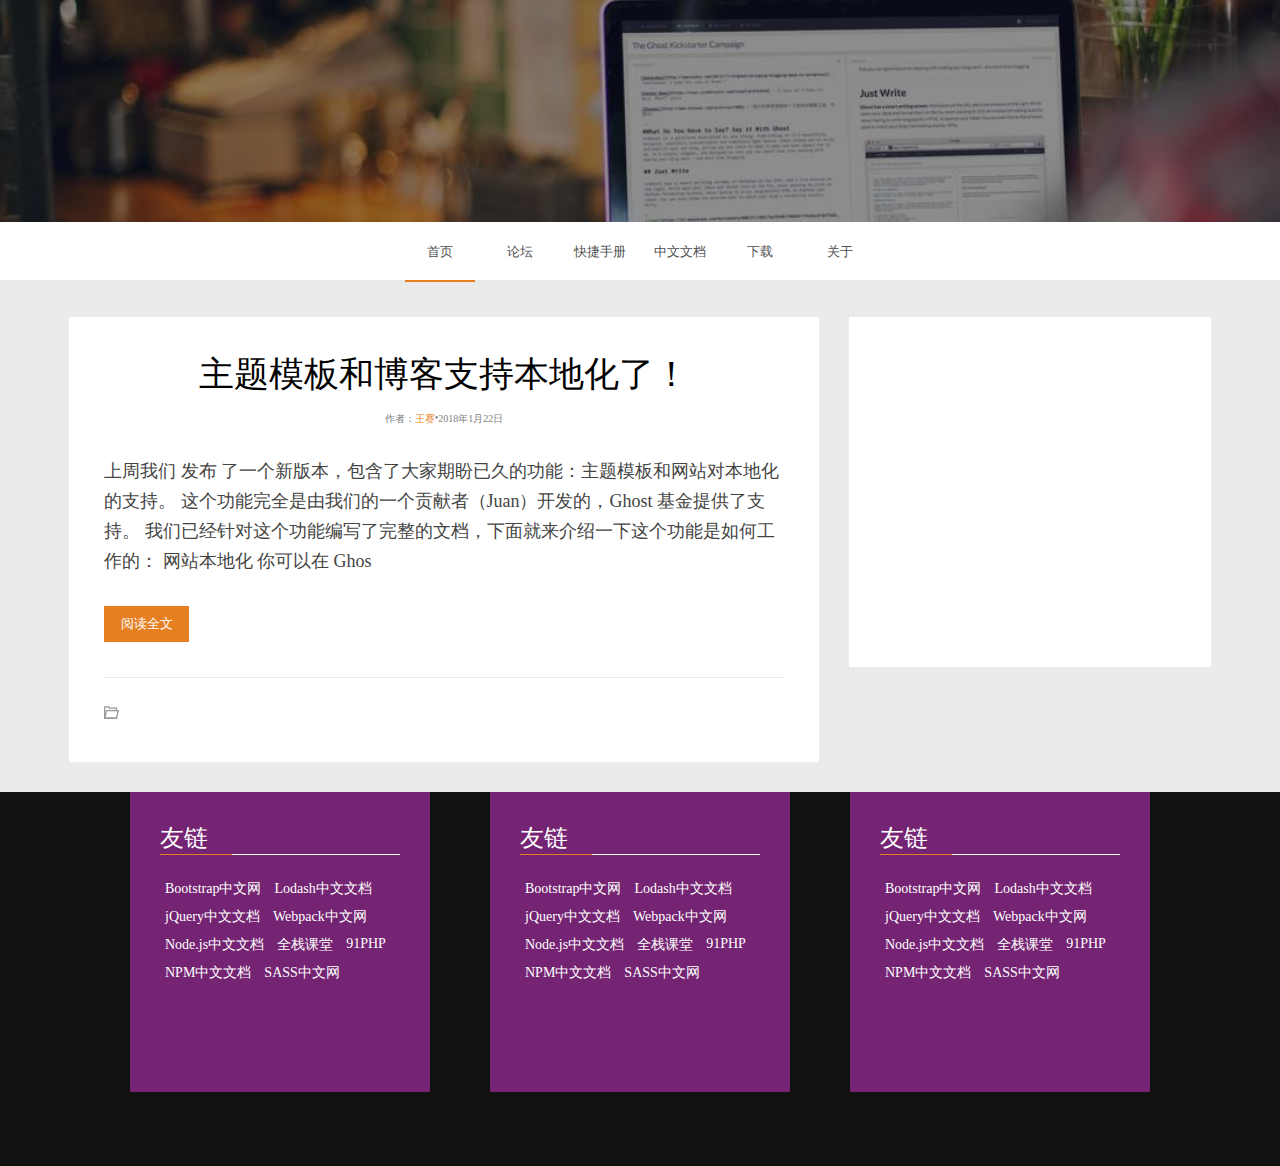
==== unit2/ghostchina.com/index.html @ 597e2583 "unit2" ====
<!DOCTYPE html>
<html lang="en">
<head>
    <meta charset="UTF-8">
    <title>Title</title>
    <link rel="stylesheet" href="css/index.css">
</head>
<body>
<div class="container">

    <div class="header">
        <div class="logo">

        </div>
        <div class="nav">
            <ul>
                <li>
                    <a href="#">首页</a>
                </li>
                <li>
                    <a href="#">论坛</a>
                </li>
                <li>
                    <a href="#">快捷手册</a>
                </li>
                <li>
                    <a href="#">中文文档</a>
                </li>
                <li>
                    <a href="#">下载</a>
                </li>
                <li>
                    <a href="#">关于</a>
                </li>
            </ul>
        </div>
    </div>

    <div class="main">
        <div class="main-left">
            <div class="article">
                <div class="post-head">
                    <div class="post-title">
                        <p>主题模板和博客支持本地化了！</p>
                    </div>
                    <div class="post-meta">
                        <p>作者：</p>
                        <p class="author">王赛</p>
                        <p> • </p>
                        <p class="time">2018年1月22日</p>
                    </div>
                </div>
                <div class="post-content">
                    <p>上周我们 发布 了一个新版本，包含了大家期盼已久的功能：主题模板和网站对本地化的支持。 这个功能完全是由我们的一个贡献者（Juan）开发的，Ghost 基金提供了支持。 我们已经针对这个功能编写了完整的文档，下面就来介绍一下这个功能是如何工作的： 网站本地化 你可以在 Ghos</p>
                </div>
                <div class="post-textlink">
                    <div><a href="#">阅读全文</a></div>
                </div>
                <div class="post-footer">
                    <div class="line"></div>
                    <div class="icon"><img src="icons/folder.svg" alt=""></div>
                </div>
            </div>
        </div>
        <div class="main-right"></div>
    </div>

    <div class="footer">
        <div class="footer-inner">
            友链
            <div class="line-seperate-long"></div>
            <div class="line-seperate-short"></div>
            <ul>

                <li>Bootstrap中文网</li>
                <li>Lodash中文文档</li>
                <li>jQuery中文文档</li>
                <li>Webpack中文网</li>
                <li>Node.js中文文档</li>
                <li>全栈课堂</li>
                <li>91PHP</li>
                <li>NPM中文文档</li>
                <li>SASS中文网</li>
            </ul>
        </div>
        <div class="footer-inner">
            友链
            <div class="line-seperate-long"></div>
            <div class="line-seperate-short"></div>
            <ul>

                <li>Bootstrap中文网</li>
                <li>Lodash中文文档</li>
                <li>jQuery中文文档</li>
                <li>Webpack中文网</li>
                <li>Node.js中文文档</li>
                <li>全栈课堂</li>
                <li>91PHP</li>
                <li>NPM中文文档</li>
                <li>SASS中文网</li>
            </ul>
        </div>
        <div class="footer-inner">
            友链
            <div class="line-seperate-long"></div>
            <div class="line-seperate-short"></div>
            <ul>

                <li>Bootstrap中文网</li>
                <li>Lodash中文文档</li>
                <li>jQuery中文文档</li>
                <li>Webpack中文网</li>
                <li>Node.js中文文档</li>
                <li>全栈课堂</li>
                <li>91PHP</li>
                <li>NPM中文文档</li>
                <li>SASS中文网</li>
            </ul>
        </div>
    </div>
</div>
</body>
</html>
---- unit2/ghostchina.com/css/index.css ----
/*标签选择器，选中所有标签*/
body,ul,p{
    margin: 0;
    padding: 0;
}
/*类选择器*/
.container{
    width: 100%;
    /*height: 400px;*/
    background: #EBEBEB;
}
/*header begin-------------------*/
.header{

}
.header .logo{
    width: 100%;
    height: 222px;
    background-image: url("../images/logo.jpg");
    background-position-y: -130px;
    background-repeat: no-repeat;
    background-size: cover;
}
.header .nav{
    width: 100%;
    height: 58px;
    background: #FFFFFF;
}
.header .nav ul{
    list-style: none;
    display: flex;
    flex-direction: row;
    justify-content: center;

}
.header .nav ul li{
    width: 70px;
    height: 58px;
    margin-left: 5px;
    margin-right: 5px;
    font-size: small;
    /*文本居中*/
    text-align: center;
    /*垂直居中*/
    line-height: 60px;
}
.header .nav ul li:first-child{
    border-bottom: solid 2px #E67E22;
}
.header .nav ul li a{
    /*超链接下划线*/
    text-decoration: none;
    color: #505050;
}
.header .nav ul li:hover a{
    color: #E67E22;
}
/*header end----------------------*/

/*
     pc:    970<普通屏<1170<高清屏
     pad:   750-970
     phone: <750
*/

/*main begin-----------------------*/
.main{
    width: 1142px;
    padding-top: 37px;
    /*居中*/
    margin: auto;
    /*写在父容器中*/
    /*设置div排列方式*/
    display: flex;
    /*排列方向*/
    flex-direction: row;
    /*对齐方向:center,flex-start,flex-end,space-arrond,space-between*/
    justify-content: space-between;
    flex-wrap: wrap;
}
.main .main-left{
    width: 750px;
}
/*文章布局*/
.main .main-left .article{
    width: 680px;
    padding: 35px;
    background: white;
    margin-bottom: 30px;
}
/*文章标题*/
.main .main-left .article .post-head .post-title{
    text-align: center;
    font-size: 26pt;
    margin: 0;
}
/*文章作者日期信息栏*/
.main .main-left .article .post-head .post-meta{
    font-size: x-small;
    margin-top: 14px;
    display: flex;
    flex-direction: row;
    justify-content: center;
    flex-wrap: wrap;
    color: grey;
}
/*作者名标色*/
.main .main-left .article .post-meta .author{
    color: #E67E22;
}
/*正文预览*/
.main .main-left .article .post-content{
    font-size: large;
    margin-top: 30px;
    margin-bottom: 30px;
    line-height: 30px;
    color: #444443;
}
/*阅读全文*/
.main .main-left .article .post-textlink{
    height: 36px;
    font-size: small;
    margin-top: 30px;
    margin-bottom: 30px;
}
/*阅读全文按钮*/
.main .main-left .article .post-textlink div{
    width: 85px;
    line-height: 36px;
    font-size: small;
    background: #E67E22;
    text-align: center;
}
/*阅读全文链接*/
.main .main-left .article .post-textlink div a{
    width: 100%;
    color: white;
    /*扩大a标签选区*/
    display: inline-block;
    text-decoration: none;
}
/*hover变色*/
.main .main-left .article .post-textlink div:hover{
    background: black;
}
/*文章footer*/
.main .main-left .article .post-footer{
    height: 50px;
    padding-top: 5px;
}
/*线*/
.main .main-left .article .post-footer .line{
    height: 1px;
    width: 100%;
    background: #EBEBEB;
}
/*图标*/
.main .main-left .article .post-footer .icon{
    margin-top: 27px;
}
.main .main-right{
    width: 362px;
    height: 350px;
    background: white;
}
/*main end-------------------------*/

/*footer begin-------------------*/
.footer{
    width: 100%;
    height: 374px;
    background: #111111;
    display: flex;
    flex-direction: row;
    justify-content: space-around;
    flex-wrap: wrap;
    padding-left: 100px;
    padding-right: 100px;
    box-sizing: border-box;
}
.footer .footer-inner{
    width: 300px;
    height: 300px;
    background: rgba(255, 64, 252, 0.42);
    color: white;
    padding: 30px;
    box-sizing: border-box;
    font-size: 24px;
}
.footer .footer-inner .line-seperate-long{
    width: 100%;
    height: 1px;
    background: white;
}
.footer .footer-inner .line-seperate-short{
    width: 30%;
    height: 1px;
    background: #E67E22;
    margin-top: -1px;
}
.footer .footer-inner ul{
    list-style: none;
    display: flex;
    flex-direction: row;
    flex-wrap: wrap;
    margin-top: 20px;
}
.footer .footer-inner ul li{
    font-size: 14px;
    padding: 5px;
    margin-right: 3px;
}
.footer .footer-inner ul li:hover{
    background: #E67E22;
}

@media screen and (max-width: 750px) {
    .footer .footer-inner{
        width: 100%;
    }
}
@media screen and (min-width: 750px) and (max-width: 970px) {

}
/*footer end---------------------*/
/*选中header里的两个div*/
/*空格选中所有子元素*/
/*逗号选中并列两个，和*/
/*大于号选中直接子元素*/
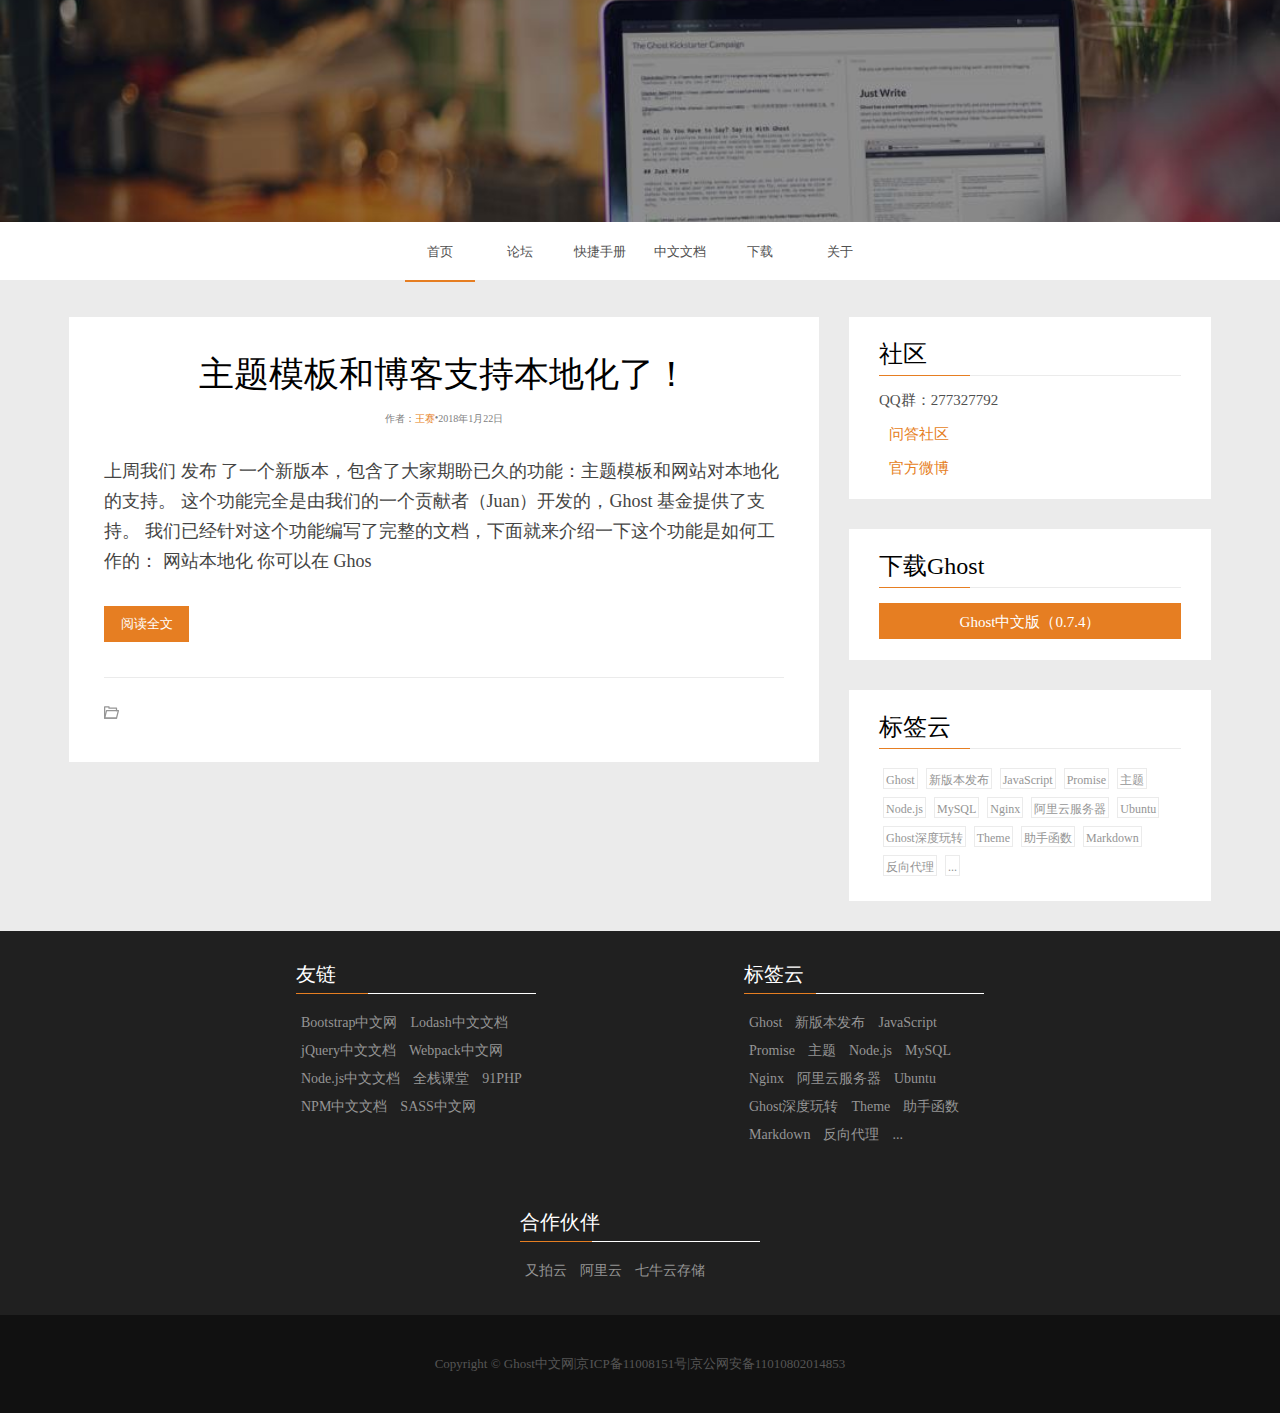
==== commit 246856eb: "web" ====
--- a/unit2/ghostchina.com/index.html
+++ b/unit2/ghostchina.com/index.html
@@ -2,6 +2,7 @@
 <html lang="en">
 <head>
     <meta charset="UTF-8">
+    <meta name="viewport" content="width=device-width, initial-scale=1.0, maximum-scale=1.0, user-scalable=0">
     <title>Title</title>
     <link rel="stylesheet" href="css/index.css">
 </head>
@@ -34,6 +35,13 @@
                 </li>
             </ul>
         </div>
+        <div class="nav-phone">
+            <div class="nav-butten">
+                <a href="#">
+                    <img src="./icons/list.svg" alt="">
+                </a>
+            </div>
+        </div>
     </div>
 
     <div class="main">
@@ -51,7 +59,8 @@
                     </div>
                 </div>
                 <div class="post-content">
-                    <p>上周我们 发布 了一个新版本，包含了大家期盼已久的功能：主题模板和网站对本地化的支持。 这个功能完全是由我们的一个贡献者（Juan）开发的，Ghost 基金提供了支持。 我们已经针对这个功能编写了完整的文档，下面就来介绍一下这个功能是如何工作的： 网站本地化 你可以在 Ghos</p>
+                    <p>上周我们 发布 了一个新版本，包含了大家期盼已久的功能：主题模板和网站对本地化的支持。 这个功能完全是由我们的一个贡献者（Juan）开发的，Ghost 基金提供了支持。
+                        我们已经针对这个功能编写了完整的文档，下面就来介绍一下这个功能是如何工作的： 网站本地化 你可以在 Ghos</p>
                 </div>
                 <div class="post-textlink">
                     <div><a href="#">阅读全文</a></div>
@@ -62,60 +71,115 @@
                 </div>
             </div>
         </div>
-        <div class="main-right"></div>
+        <div class="main-right">
+            <div class="community">
+                <p>社区</p>
+                <div class="line-seperate-long"></div>
+                <div class="line-seperate-short"></div>
+                <div class="contact">
+                    QQ群：277327792
+                </div>
+                <div class="contact">
+                    <img src="./icons/wechat.svg" alt="">
+                    <a href="#">问答社区</a>
+                </div>
+                <div class="contact">
+                    <img src="./icons/weibo.svg" alt="">
+                    <a href="#">官方微博</a>
+                </div>
+            </div>
+            <div class="download">
+                <p>下载Ghost</p>
+                <div class="line-seperate-long"></div>
+                <div class="line-seperate-short"></div>
+                <div class="download-button">
+                    <a href="#">Ghost中文版（0.7.4）</a>
+                </div>
+            </div>
+            <div class="label">
+                <p>标签云</p>
+                <div class="line-seperate-long"></div>
+                <div class="line-seperate-short"></div>
+                <ul>
+                    <li><a href="#">Ghost</a></li>
+                    <li><a href="#">新版本发布</a></li>
+                    <li><a href="#">JavaScript</a></li>
+                    <li><a href="#">Promise</a></li>
+                    <li><a href="#">主题</a></li>
+                    <li><a href="#">Node.js</a></li>
+                    <li><a href="#">MySQL</a></li>
+                    <li><a href="#">Nginx</a></li>
+                    <li><a href="#">阿里云服务器</a></li>
+                    <li><a href="#">Ubuntu</a></li>
+                    <li><a href="#">Ghost深度玩转</a></li>
+                    <li><a href="#">Theme</a></li>
+                    <li><a href="#">助手函数</a></li>
+                    <li><a href="#">Markdown</a></li>
+                    <li><a href="#">反向代理</a></li>
+                    <li><a href="#">...</a></li>
+                </ul>
+            </div>
+        </div>
     </div>
 
     <div class="footer">
-        <div class="footer-inner">
-            友链
-            <div class="line-seperate-long"></div>
-            <div class="line-seperate-short"></div>
-            <ul>
-
-                <li>Bootstrap中文网</li>
-                <li>Lodash中文文档</li>
-                <li>jQuery中文文档</li>
-                <li>Webpack中文网</li>
-                <li>Node.js中文文档</li>
-                <li>全栈课堂</li>
-                <li>91PHP</li>
-                <li>NPM中文文档</li>
-                <li>SASS中文网</li>
-            </ul>
+        <div class="inner-box">
+            <div class="footer-inner">
+                <p>友链</p>
+                <div class="line-seperate-long"></div>
+                <div class="line-seperate-short"></div>
+                <ul>
+                    <li><a href="#">Bootstrap中文网</a></li>
+                    <li><a href="#">Lodash中文文档</a></li>
+                    <li><a href="#">jQuery中文文档</a></li>
+                    <li><a href="#">Webpack中文网</a></li>
+                    <li><a href="#">Node.js中文文档</a></li>
+                    <li><a href="#">全栈课堂</a></li>
+                    <li><a href="#">91PHP</a></li>
+                    <li><a href="#">NPM中文文档</a></li>
+                    <li><a href="#">SASS中文网</a></li>
+                </ul>
+            </div>
+            <div class="footer-inner">
+                <p>标签云</p>
+                <div class="line-seperate-long"></div>
+                <div class="line-seperate-short"></div>
+                <ul>
+                    <li><a href="#">Ghost</a></li>
+                    <li><a href="#">新版本发布</a></li>
+                    <li><a href="#">JavaScript</a></li>
+                    <li><a href="#">Promise</a></li>
+                    <li><a href="#">主题</a></li>
+                    <li><a href="#">Node.js</a></li>
+                    <li><a href="#">MySQL</a></li>
+                    <li><a href="#">Nginx</a></li>
+                    <li><a href="#">阿里云服务器</a></li>
+                    <li><a href="#">Ubuntu</a></li>
+                    <li><a href="#">Ghost深度玩转</a></li>
+                    <li><a href="#">Theme</a></li>
+                    <li><a href="#">助手函数</a></li>
+                    <li><a href="#">Markdown</a></li>
+                    <li><a href="#">反向代理</a></li>
+                    <li><a href="#">...</a></li>
+                </ul>
+            </div>
+            <div class="footer-inner">
+                <p>合作伙伴</p>
+                <div class="line-seperate-long"></div>
+                <div class="line-seperate-short"></div>
+                <ul>
+                    <li><a href="#">又拍云</a></li>
+                    <li><a href="#">阿里云</a></li>
+                    <li><a href="#">七牛云存储</a></li>
+                </ul>
+            </div>
         </div>
-        <div class="footer-inner">
-            友链
-            <div class="line-seperate-long"></div>
-            <div class="line-seperate-short"></div>
-            <ul>
-
-                <li>Bootstrap中文网</li>
-                <li>Lodash中文文档</li>
-                <li>jQuery中文文档</li>
-                <li>Webpack中文网</li>
-                <li>Node.js中文文档</li>
-                <li>全栈课堂</li>
-                <li>91PHP</li>
-                <li>NPM中文文档</li>
-                <li>SASS中文网</li>
-            </ul>
-        </div>
-        <div class="footer-inner">
-            友链
-            <div class="line-seperate-long"></div>
-            <div class="line-seperate-short"></div>
-            <ul>
-
-                <li>Bootstrap中文网</li>
-                <li>Lodash中文文档</li>
-                <li>jQuery中文文档</li>
-                <li>Webpack中文网</li>
-                <li>Node.js中文文档</li>
-                <li>全栈课堂</li>
-                <li>91PHP</li>
-                <li>NPM中文文档</li>
-                <li>SASS中文网</li>
-            </ul>
+        <div class="copyright">
+            <p>Copyright © Ghost中文网</p>
+            <p> | </p>
+            <p>京ICP备11008151号</p>
+            <p> | </p>
+            <p>京公网安备11010802014853</p>
         </div>
     </div>
 </div>
--- a/unit2/ghostchina.com/css/index.css
+++ b/unit2/ghostchina.com/css/index.css
@@ -24,6 +24,7 @@
 .header .nav{
     width: 100%;
     height: 58px;
+    display: block;
     background: #FFFFFF;
 }
 .header .nav ul{
@@ -55,6 +56,20 @@
 .header .nav ul li:hover a{
     color: #E67E22;
 }
+.header .nav-phone{
+    width: 100%;
+    height: 58px;
+    padding: 15px;
+    box-sizing: border-box;
+    background: #FFFFFF;
+    display: none;
+}
+.header .nav-phone .nav-butten{
+    width: 28px;
+    height: 28px;
+    margin: auto;
+    /*margin-top: 15px;*/
+}
 /*header end----------------------*/
 
 /*
@@ -83,8 +98,9 @@
 }
 /*文章布局*/
 .main .main-left .article{
-    width: 680px;
+    width: 100%;
     padding: 35px;
+    box-sizing: border-box;
     background: white;
     margin-bottom: 30px;
 }
@@ -160,37 +176,109 @@
 }
 .main .main-right{
     width: 362px;
-    height: 350px;
+}
+.main .main-right>div{
+    width: 100%;
     background: white;
+    margin-bottom: 30px;
+    font-size: 24px;
+}
+.main .main-right>div{
+    padding-top: 21px;
+    padding-bottom: 21px;
+    padding-left: 30px;
+    padding-right: 30px;
+    box-sizing: border-box;
+}
+.main .main-right div .line-seperate-long{
+    width: 100%;
+    height: 1px;
+    background: #EBEBEB;
+    margin-top: 5px;
+}
+.main .main-right div .line-seperate-short{
+    width: 30%;
+    height: 1px;
+    background: #E67E22;
+    margin-top: -1px;
+    margin-bottom: 15px;
+}
+.main .main-right .community .contact{
+    margin-top: 15px;
+    font-size: 15px;
+    color: #505050;
+    display: flex;
+    flex-direction: row;
+}
+.main .main-right .community .contact a{
+    text-decoration: none;
+    margin-left: 10px;
+    color: #E67E22;
+}
+.main .main-right .download .download-button{
+    width: 100%;
+    height: 36px;
+    background: #E67E22;
+    display: flex;
+    justify-content: center;
+}
+.main .main-right .download .download-button a{
+    text-decoration: none;
+    line-height: 38px;
+    font-size: 15px;
+    color: white;
+}
+.main .main-right .label ul{
+    list-style: none;
+    display: flex;
+    flex-direction: row;
+    flex-wrap: wrap;margin-top: 15px;
+}
+.main .main-right .label ul li{
+    border: 1px solid;
+    padding-top: 1px;
+    padding-bottom: 2px;
+    padding-right: 2px;
+    padding-left: 2px;
+    margin: 4px;
+    color: #EBEBEB;
+    line-height: 12px;
+}
+.main .main-right .label ul li a{
+    text-decoration: none;
+    display: inline-block;
+    margin: auto;
+    color: #959595;
+    font-size: 12px;
 }
 /*main end-------------------------*/
 
 /*footer begin-------------------*/
 .footer{
     width: 100%;
-    height: 374px;
-    background: #111111;
+    background: #202020;
+}
+.footer .inner-box{
+    width: 70%;
+    margin: auto;
     display: flex;
     flex-direction: row;
     justify-content: space-around;
     flex-wrap: wrap;
-    padding-left: 100px;
-    padding-right: 100px;
     box-sizing: border-box;
 }
 .footer .footer-inner{
     width: 300px;
-    height: 300px;
-    background: rgba(255, 64, 252, 0.42);
     color: white;
     padding: 30px;
     box-sizing: border-box;
-    font-size: 24px;
+    font-size: 20px;
 }
 .footer .footer-inner .line-seperate-long{
     width: 100%;
     height: 1px;
     background: white;
+    margin-top: 5px;
 }
 .footer .footer-inner .line-seperate-short{
     width: 30%;
@@ -203,23 +291,95 @@
     display: flex;
     flex-direction: row;
     flex-wrap: wrap;
-    margin-top: 20px;
+    margin-top: 15px;
 }
 .footer .footer-inner ul li{
+    margin-right: 3px;
+}
+.footer .footer-inner ul li a{
+    padding: 5px;
+    display: inline-block;
+    text-decoration: none;
     font-size: 14px;
-    padding: 5px;
-    margin-right: 3px;
+    color:#959595;
 }
 .footer .footer-inner ul li:hover{
     background: #E67E22;
 }
+.footer .copyright{
+    width: 100%;
+    padding: 40px;
+    box-sizing: border-box;
+    display: flex;
+    flex-direction: row;
+    justify-content: center;
+    flex-wrap: wrap;
+    /*line-height: 80px;*/
+    background: #111111;
+    color: #555555;
+    font-size: 13px;
+}
 
 @media screen and (max-width: 750px) {
-    .footer .footer-inner{
-        width: 100%;
-    }
-}
-@media screen and (min-width: 750px) and (max-width: 970px) {
+    .main{
+        width: 100%;
+        justify-content: center;
+    }
+    .main .main-left{
+        width: 95%;
+    }
+    .main .main-right{
+        width: 95%;
+    }
+    .header .logo{
+        background-position: center;
+    }
+    .header .nav{
+        display: none;
+    }
+    .header .nav-phone{
+        display: block;
+    }
+    .footer .inner-box .footer-inner{
+        width: 100%;
+    }
+}
+@media screen and (max-width: 970px) and (min-width: 750px) {
+    .main{
+        width: 100%;
+        justify-content: center;
+    }
+    .main .main-left{
+        width: 80%;
+    }
+    .main .main-right{
+        width: 80%;
+    }
+    .footer .inner-box{
+        width: 100%;
+    }
+    .footer .inner-box .footer-inner{
+        width: 200px;
+    }
+}
+@media all and (max-width: 1140px) and (min-width: 970px) {
+    .main{
+        width: 942px;
+    }
+    .main .main-left{
+        width: 650px;
+    }
+    .main .main-right{
+        width: 262px;
+    }
+    .footer .inner-box{
+        width: 100%;
+    }
+    .footer .inner-box .footer-inner{
+        width: 250px;
+    }
+}
+@media screen and (min-width: 1140px) {
 
 }
 /*footer end---------------------*/
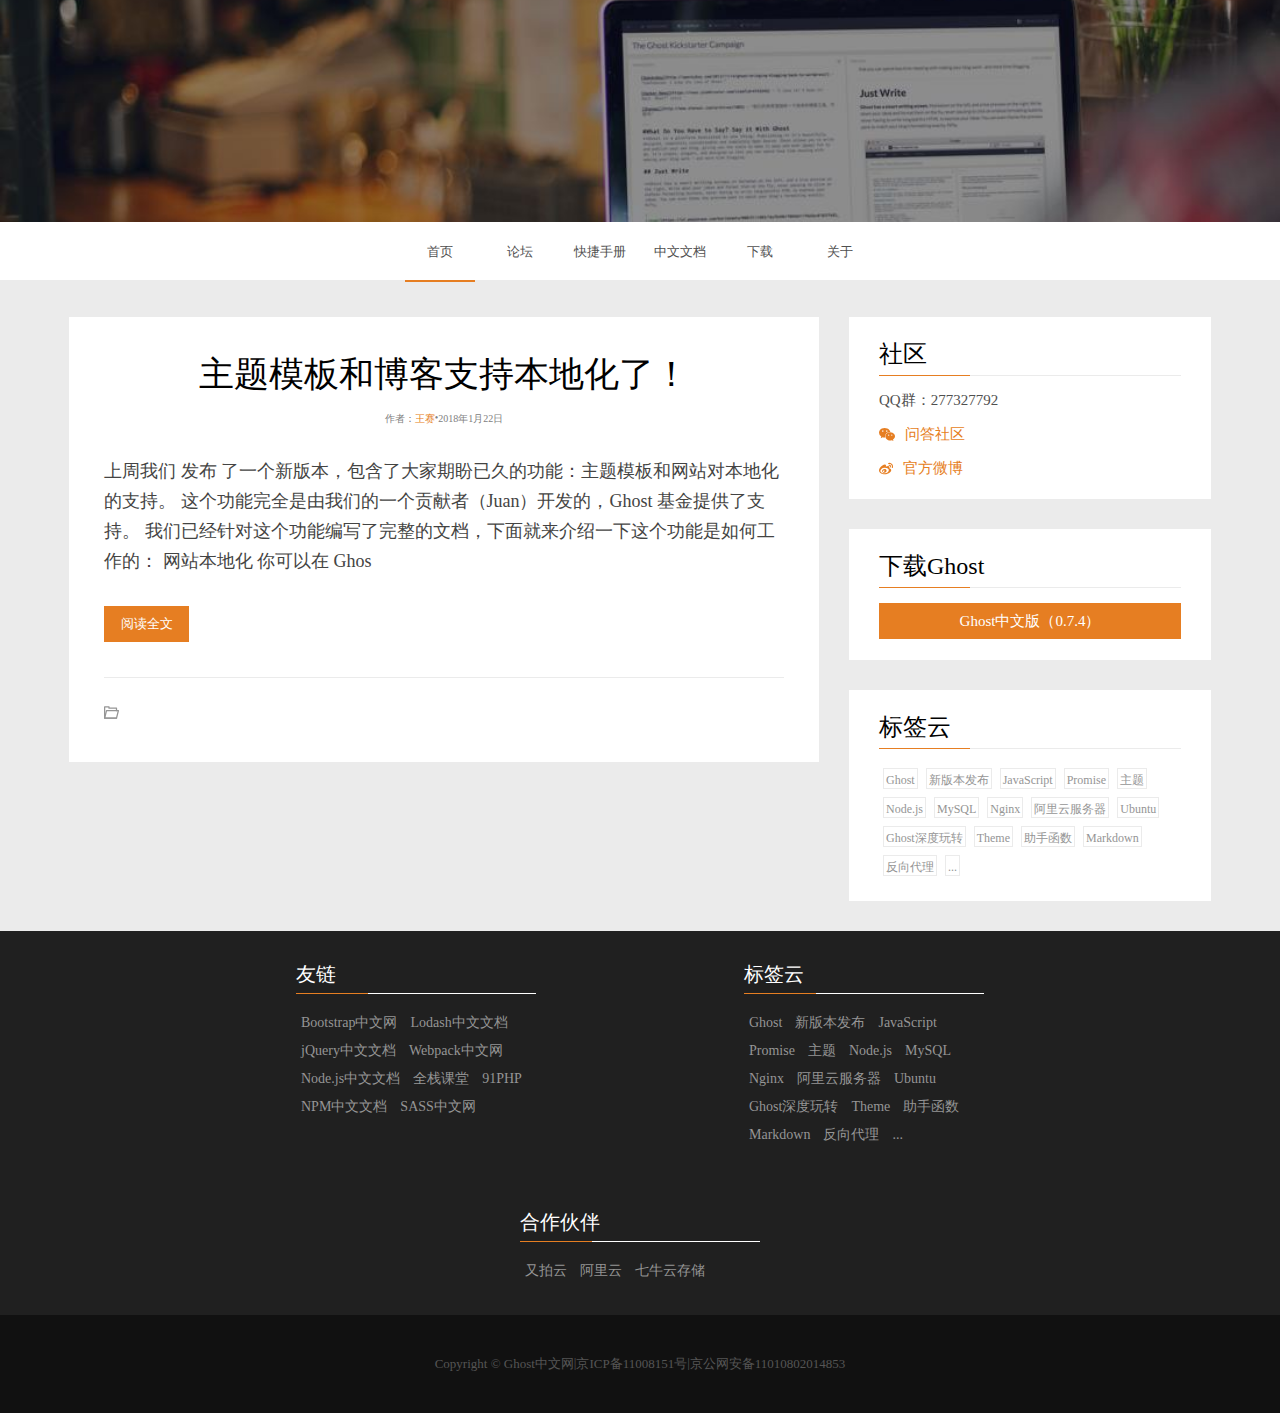
==== commit fc1a5d53: "web" ====
--- a/unit2/ghostchina.com/index.html
+++ b/unit2/ghostchina.com/index.html
@@ -53,7 +53,7 @@
                     </div>
                     <div class="post-meta">
                         <p>作者：</p>
-                        <p class="author">王赛</p>
+                        <p class="author"><a href="">王赛</a></p>
                         <p> • </p>
                         <p class="time">2018年1月22日</p>
                     </div>
--- a/unit2/ghostchina.com/css/index.css
+++ b/unit2/ghostchina.com/css/index.css
@@ -121,7 +121,8 @@
     color: grey;
 }
 /*作者名标色*/
-.main .main-left .article .post-meta .author{
+.main .main-left .article .post-meta .author a{
+    text-decoration: none;
     color: #E67E22;
 }
 /*正文预览*/
@@ -219,14 +220,18 @@
     width: 100%;
     height: 36px;
     background: #E67E22;
-    display: flex;
-    justify-content: center;
+    text-align: center;
 }
 .main .main-right .download .download-button a{
-    text-decoration: none;
-    line-height: 38px;
+    width: 100%;
+    text-decoration: none;
+    line-height: 36px;
+    display: inline-block;
     font-size: 15px;
     color: white;
+}
+.main .main-right .download .download-button a:hover{
+    background: black;
 }
 .main .main-right .label ul{
     list-style: none;
